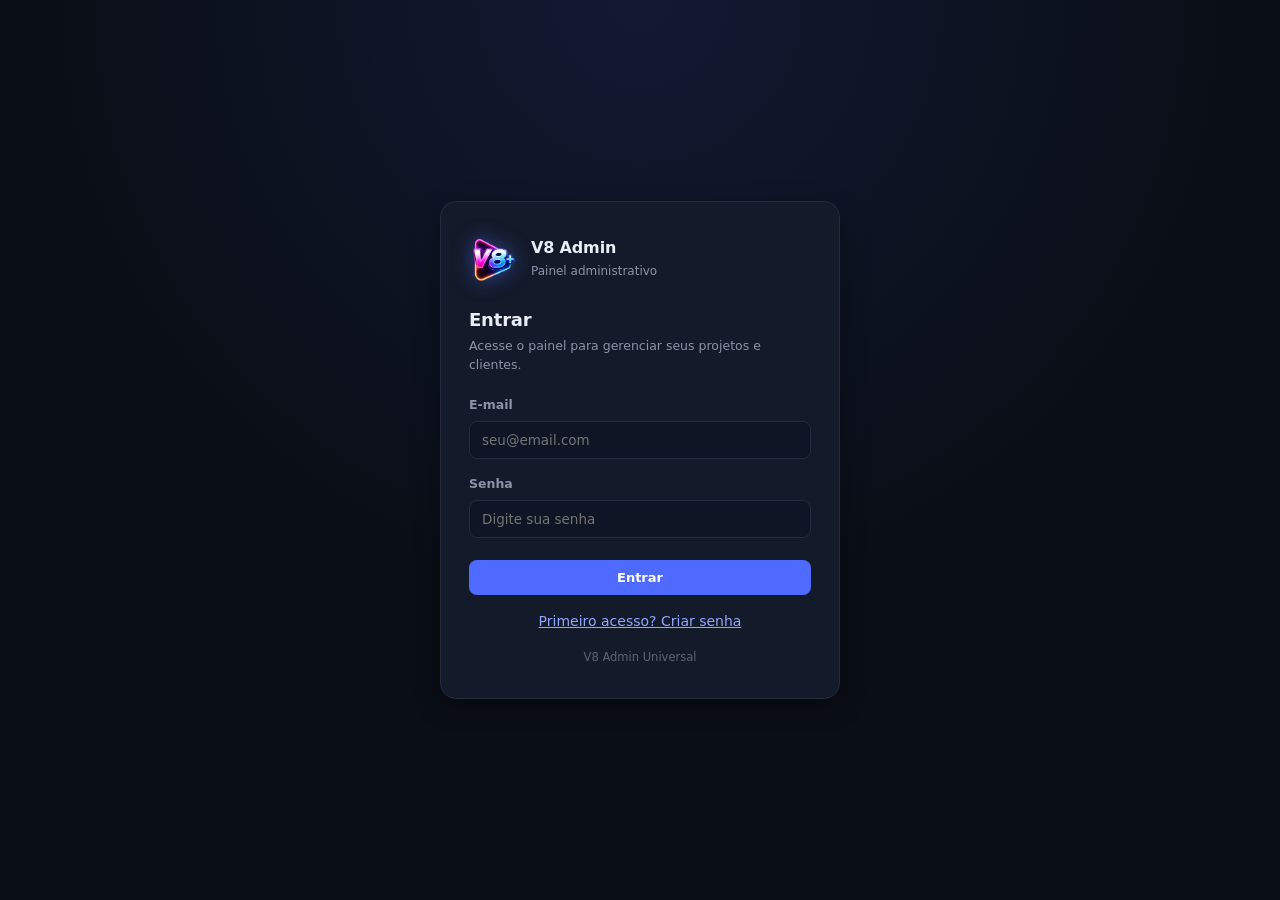
==== cliente.html @ 06f03f0f "Update Leads button to CRM / Leads" ====
<!DOCTYPE html>
<html lang="pt-BR" data-theme="dark">
<head>
  <meta charset="UTF-8">
  <meta name="viewport" content="width=device-width, initial-scale=1.0">
  <meta name="robots" content="noindex,nofollow">
  <meta name="theme-color" content="#09070F">
  <title>V8 — Área do Cliente</title>
  <link rel="icon" type="image/png" href="assets/v8p.png">
  <link rel="stylesheet" href="css/variables.css">
  <link rel="stylesheet" href="css/style.css">
  <link rel="stylesheet" href="css/cliente.css">
</head>
<body class="client-page">
<div class="client-shell">
  <div class="client-mobilebar">
    <div class="client-brand"><img src="assets/v8p.png" alt="V8"><strong>V8</strong><span>Área do Cliente</span></div>
    <button id="client-menu" class="icon-btn" aria-label="Abrir menu">☰</button>
  </div>
  <aside class="client-sidebar" id="client-sidebar">
    <div class="client-brand client-brand-desktop"><img src="assets/v8p.png" alt="V8"><div><strong>V8</strong><span>Área do Cliente</span></div></div>
    <div class="client-userbox"><div class="client-avatar" id="user-avatar">C</div><div><strong id="user-name">Cliente</strong><small id="user-email">—</small></div></div>
    <nav class="client-nav">
      <button class="client-nav-item active" data-section="overview">Visão geral</button>
      <button class="client-nav-item" data-section="projects">Meus projetos</button>
      <button class="client-nav-item" data-section="leads">CRM / Leads</button>
      <button class="client-nav-item" data-section="account">Minha conta</button>
    </nav>
    <div class="client-sidebar-footer"><label class="client-theme-toggle"><input type="checkbox" id="client-theme-toggle"><span>Tema claro</span></label><button class="client-logout" id="logout-btn">Sair</button></div>
  </aside>
  <main class="client-main">
    <header class="client-header"><div><p class="eyebrow">V8 ADMIN UNIVERSAL</p><h1 id="page-title">Visão geral</h1><p id="page-subtitle">Acompanhe seus projetos e informações.</p></div><button class="btn btn-ghost" id="refresh-btn">Atualizar</button></header>

    <section class="client-section active" id="section-overview">
      <div class="client-stats"><article class="client-stat"><span>Projetos</span><strong id="stat-projects">0</strong></article><article class="client-stat"><span>Leads</span><strong id="stat-leads">0</strong></article><article class="client-stat"><span>Status</span><strong id="stat-status">Ativo</strong></article></div>
      <div class="client-panel"><div class="panel-heading"><div><h2>Seus projetos</h2><p>Projetos vinculados à sua conta.</p></div><button class="btn btn-primary btn-sm" data-go="projects">Ver projetos</button></div><div id="overview-projects" class="project-grid"></div></div>
    </section>

    <section class="client-section" id="section-projects">
      <div class="client-panel"><div class="panel-heading"><div><h2>Meus projetos</h2><p>Visualize e edite somente os projetos liberados para sua conta.</p></div></div><div id="projects-list" class="project-grid"></div></div>
      <div class="client-panel hidden" id="project-editor-panel"><div class="panel-heading"><div><h2 id="editor-title">Editar projeto</h2><p>Altere apenas os campos permitidos pela sua conta.</p></div><button class="btn btn-ghost btn-sm" id="close-editor">Fechar</button></div><div id="project-editor"></div></div>
    </section>

    <section class="client-section" id="section-leads">
      <div class="client-panel"><div class="panel-heading"><div><h2>Leads</h2><p>Contatos recebidos pelos seus projetos.</p></div></div><div class="table-wrap client-table-wrap"><table><thead><tr><th>Data</th><th>Nome</th><th>Contato</th><th>Projeto</th><th>Status</th></tr></thead><tbody id="leads-table"><tr><td colspan="5" class="muted-cell">Carregando...</td></tr></tbody></table></div></div>
    </section>

    <section class="client-section" id="section-account">
      <div class="client-panel account-panel"><div class="panel-heading"><div><h2>Minha conta</h2><p>Atualize seus dados pessoais e sua senha.</p></div></div><form id="account-form"><div class="field"><label>Nome</label><input id="account-name" autocomplete="name"></div><div class="field"><label>E-mail de acesso</label><input id="account-email" type="email" readonly></div><div class="field"><label>Telefone</label><input id="account-phone" autocomplete="tel"></div><div class="field"><label>Nova senha</label><input id="account-password" type="password" minlength="8" placeholder="Deixe em branco para manter a atual" autocomplete="new-password"></div><div id="account-message" class="form-message hidden"></div><button class="btn btn-primary" type="submit">Salvar alterações</button></form></div>
    </section>
  </main>
</div>
<script src="js/api.js"></script>
<script src="js/auth.js"></script>
<script src="js/client.js"></script>
</body>
</html>
---- css/variables.css ----
/* V8 ADMIN — Universal | Design tokens
   Paleta escura neutra (grafite/slate) com acento puxado da logo V8+.
   Tema claro continua disponível via [data-theme="light"] no <html>. */

:root {
  /* Acentos (extraídos da logo: azul elétrico + magenta) */
  --accent: #4f6bff;
  --accent-hover: #3854e0;
  --accent-soft: rgba(79, 107, 255, 0.14);
  --accent-magenta: #ff3fb0;
  --accent-magenta-soft: rgba(255, 63, 176, 0.14);

  /* Semânticos */
  --success: #22c55e;
  --success-soft: rgba(34, 197, 94, 0.14);
  --danger: #ef4444;
  --danger-soft: rgba(239, 68, 68, 0.14);
  --warning: #f5a524;
  --warning-soft: rgba(245, 165, 36, 0.14);

  /* Superfícies — escuro é o padrão */
  --bg-page: #0a0e16;
  --bg-sidebar: #0d1220;
  --bg-card: #131a29;
  --bg-elevated: #1a2233;
  --bg-input: #0f1524;
  --border: #232c40;
  --border-soft: #1a2233;

  --text-main: #e9edf5;
  --text-muted: #8b93a8;
  --text-faint: #5c6478;

  --shadow: 0 8px 24px rgba(0, 0, 0, 0.35);
  --radius-sm: 8px;
  --radius-md: 12px;
  --radius-lg: 16px;

  --font-display: "Sora", system-ui, sans-serif;
  --font-body: "Inter", system-ui, sans-serif;
}

[data-theme="light"] {
  --bg-page: #f3f5f9;
  --bg-sidebar: #ffffff;
  --bg-card: #ffffff;
  --bg-elevated: #f7f8fb;
  --bg-input: #ffffff;
  --border: #e3e7ee;
  --border-soft: #edf0f5;

  --text-main: #171b26;
  --text-muted: #626b7e;
  --text-faint: #99a1b3;

  --shadow: 0 8px 24px rgba(20, 24, 40, 0.08);
}

* {
  box-sizing: border-box;
  margin: 0;
  padding: 0;
}

body {
  font-family: var(--font-body);
  background-color: var(--bg-page);
  color: var(--text-main);
  transition: background-color 0.25s ease, color 0.25s ease;
}

.hidden {
  display: none !important;
}

:focus-visible {
  outline: 2px solid var(--accent);
  outline-offset: 2px;
}

@media (prefers-reduced-motion: reduce) {
  * {
    animation-duration: 0.01ms !important;
    transition-duration: 0.01ms !important;
  }
}
---- css/style.css ----
/* V8 ADMIN — Universal | Layout */

body {
  font-size: 14px;
  line-height: 1.5;
}

h1, h2, h3 {
  font-family: var(--font-display);
  font-weight: 600;
  letter-spacing: -0.01em;
}

a { color: inherit; }

button {
  font-family: var(--font-body);
  cursor: pointer;
}

/* ---------------------------------------------------------------- */
/* App shell                                                        */
/* ---------------------------------------------------------------- */

.app {
  display: grid;
  grid-template-columns: 240px 1fr;
  min-height: 100vh;
}

.sidebar {
  background: var(--bg-sidebar);
  border-right: 1px solid var(--border);
  display: flex;
  flex-direction: column;
  padding: 20px 14px;
  position: sticky;
  top: 0;
  height: 100vh;
}

.sidebar-brand {
  display: flex;
  align-items: center;
  gap: 10px;
  padding: 8px 8px 20px;
  margin-bottom: 12px;
  border-bottom: 1px solid var(--border-soft);
}

.sidebar-brand img {
  width: 34px;
  height: 34px;
  object-fit: contain;
  filter: drop-shadow(0 0 10px rgba(79, 107, 255, 0.55));
}

.sidebar-brand span {
  font-family: var(--font-display);
  font-weight: 700;
  font-size: 15px;
  letter-spacing: 0.01em;
}

.nav {
  display: flex;
  flex-direction: column;
  gap: 2px;
  flex: 1;
}

.nav-item {
  display: flex;
  align-items: center;
  gap: 10px;
  padding: 10px 12px;
  border-radius: var(--radius-sm);
  color: var(--text-muted);
  text-decoration: none;
  font-size: 13.5px;
  font-weight: 500;
  background: none;
  border: none;
  width: 100%;
  text-align: left;
}

.nav-item:hover {
  background: var(--bg-elevated);
  color: var(--text-main);
}

.nav-item.active {
  background: var(--accent-soft);
  color: var(--accent);
}

.nav-item .dot {
  width: 6px;
  height: 6px;
  border-radius: 50%;
  background: currentColor;
  opacity: 0.6;
}

.sidebar-footer {
  border-top: 1px solid var(--border-soft);
  padding-top: 12px;
  display: flex;
  flex-direction: column;
  gap: 6px;
}

.main {
  padding: 28px 32px 60px;
  max-width: 1100px;
}

.page-header {
  display: flex;
  align-items: center;
  justify-content: space-between;
  margin-bottom: 22px;
  gap: 16px;
}

.page-header h1 {
  font-size: 21px;
}

.page-header p {
  color: var(--text-muted);
  font-size: 13px;
  margin-top: 4px;
}

/* ---------------------------------------------------------------- */
/* Botões                                                            */
/* ---------------------------------------------------------------- */

.btn {
  display: inline-flex;
  align-items: center;
  gap: 6px;
  padding: 9px 16px;
  border-radius: var(--radius-sm);
  font-size: 13px;
  font-weight: 600;
  border: 1px solid transparent;
  transition: background 0.15s ease, border-color 0.15s ease, opacity 0.15s ease;
}

.btn-primary {
  background: var(--accent);
  color: #fff;
}
.btn-primary:hover { background: var(--accent-hover); }

.btn-ghost {
  background: transparent;
  border-color: var(--border);
  color: var(--text-main);
}
.btn-ghost:hover { background: var(--bg-elevated); }

.btn-danger {
  background: transparent;
  border-color: var(--danger);
  color: var(--danger);
}
.btn-danger:hover { background: var(--danger-soft); }

.btn-sm { padding: 6px 11px; font-size: 12.5px; }

.btn:disabled { opacity: 0.5; cursor: not-allowed; }

.icon-btn {
  background: none;
  border: none;
  color: var(--text-muted);
  padding: 6px;
  border-radius: 6px;
}
.icon-btn:hover { background: var(--bg-elevated); color: var(--text-main); }

/* ---------------------------------------------------------------- */
/* Cards / Stats                                                     */
/* ---------------------------------------------------------------- */

.card {
  background: var(--bg-card);
  border: 1px solid var(--border);
  border-radius: var(--radius-md);
  padding: 20px;
}

.stat-grid {
  display: grid;
  grid-template-columns: repeat(auto-fit, minmax(180px, 1fr));
  gap: 14px;
  margin-bottom: 24px;
}

.stat-card {
  background: var(--bg-card);
  border: 1px solid var(--border);
  border-radius: var(--radius-md);
  padding: 18px 20px;
}

.stat-card .value {
  font-family: var(--font-display);
  font-size: 28px;
  font-weight: 700;
}

.stat-card .label {
  color: var(--text-muted);
  font-size: 12.5px;
  margin-top: 4px;
}

.section-title {
  font-size: 14px;
  font-weight: 600;
  margin: 28px 0 12px;
  color: var(--text-main);
}

/* ---------------------------------------------------------------- */
/* Tabelas                                                           */
/* ---------------------------------------------------------------- */

.table-wrap {
  border: 1px solid var(--border);
  border-radius: var(--radius-md);
  overflow: hidden;
  background: var(--bg-card);
}

table { width: 100%; border-collapse: collapse; }

th {
  text-align: left;
  font-size: 11.5px;
  text-transform: uppercase;
  letter-spacing: 0.04em;
  color: var(--text-faint);
  padding: 12px 16px;
  background: var(--bg-elevated);
  border-bottom: 1px solid var(--border);
}

td {
  padding: 13px 16px;
  border-bottom: 1px solid var(--border-soft);
  font-size: 13.5px;
}

tr:last-child td { border-bottom: none; }

.row-actions {
  display: flex;
  gap: 6px;
  justify-content: flex-end;
}

.empty-state {
  padding: 40px 20px;
  text-align: center;
  color: var(--text-muted);
}
.empty-state strong { display: block; color: var(--text-main); margin-bottom: 4px; }

/* ---------------------------------------------------------------- */
/* Badges                                                            */
/* ---------------------------------------------------------------- */

.badge {
  display: inline-flex;
  align-items: center;
  gap: 5px;
  padding: 3px 9px;
  border-radius: 999px;
  font-size: 11.5px;
  font-weight: 600;
}

.badge-success { background: var(--success-soft); color: var(--success); }
.badge-warning { background: var(--warning-soft); color: var(--warning); }
.badge-muted { background: var(--bg-elevated); color: var(--text-muted); }

/* ---------------------------------------------------------------- */
/* Formulários                                                       */
/* ---------------------------------------------------------------- */

label {
  display: block;
  font-size: 12.5px;
  font-weight: 600;
  color: var(--text-muted);
  margin-bottom: 6px;
}

input, select, textarea {
  width: 100%;
  background: var(--bg-input);
  border: 1px solid var(--border);
  border-radius: var(--radius-sm);
  padding: 10px 12px;
  color: var(--text-main);
  font-size: 13.5px;
  font-family: var(--font-body);
}

input:focus, select:focus, textarea:focus {
  border-color: var(--accent);
}

.field {
  margin-bottom: 16px;
}

.field-row {
  display: grid;
  grid-template-columns: 1fr 1fr;
  gap: 14px;
}

.form-section {
  margin-bottom: 26px;
}

.form-section h3 {
  font-size: 13px;
  margin-bottom: 12px;
  color: var(--text-main);
}

.checkbox-row {
  display: flex;
  align-items: center;
  gap: 8px;
  padding: 8px 0;
}

.checkbox-row input { width: auto; }

.checkbox-grid {
  display: grid;
  grid-template-columns: repeat(auto-fill, minmax(160px, 1fr));
  gap: 4px 12px;
}

/* ---------------------------------------------------------------- */
/* Tabs (dentro da tela de Projetos)                                 */
/* ---------------------------------------------------------------- */

.tabs {
  display: flex;
  gap: 4px;
  border-bottom: 1px solid var(--border);
  margin-bottom: 20px;
}

.tab {
  padding: 9px 14px;
  font-size: 13px;
  font-weight: 600;
  color: var(--text-muted);
  background: none;
  border: none;
  border-bottom: 2px solid transparent;
  margin-bottom: -1px;
}

.tab.active {
  color: var(--accent);
  border-bottom-color: var(--accent);
}

/* ---------------------------------------------------------------- */
/* Modal                                                             */
/* ---------------------------------------------------------------- */

.modal-overlay {
  position: fixed;
  inset: 0;
  background: rgba(4, 6, 12, 0.6);
  display: flex;
  align-items: center;
  justify-content: center;
  z-index: 50;
  padding: 20px;
}

.modal {
  background: var(--bg-card);
  border: 1px solid var(--border);
  border-radius: var(--radius-lg);
  width: 100%;
  max-width: 520px;
  max-height: 88vh;
  overflow-y: auto;
  padding: 24px;
  box-shadow: var(--shadow);
}

.modal-header {
  display: flex;
  justify-content: space-between;
  align-items: center;
  margin-bottom: 18px;
}

.modal-header h2 { font-size: 17px; }

/* ---------------------------------------------------------------- */
/* Toast                                                             */
/* ---------------------------------------------------------------- */

.toast {
  position: fixed;
  bottom: 22px;
  right: 22px;
  background: var(--bg-elevated);
  border: 1px solid var(--border);
  color: var(--text-main);
  padding: 12px 18px;
  border-radius: var(--radius-sm);
  box-shadow: var(--shadow);
  font-size: 13px;
  font-weight: 500;
  z-index: 100;
  display: flex;
  align-items: center;
  gap: 8px;
  animation: toast-in 0.2s ease;
}

.toast.error { border-color: var(--danger); color: var(--danger); }
.toast.success { border-color: var(--success); color: var(--success); }

@keyframes toast-in {
  from { opacity: 0; transform: translateY(6px); }
  to { opacity: 1; transform: translateY(0); }
}

/* ---------------------------------------------------------------- */
/* Client link / snippet box                                         */
/* ---------------------------------------------------------------- */

.snippet-box {
  background: var(--bg-input);
  border: 1px solid var(--border);
  border-radius: var(--radius-sm);
  padding: 10px 12px;
  font-family: monospace;
  font-size: 12px;
  color: var(--text-muted);
  word-break: break-all;
  display: flex;
  align-items: center;
  gap: 10px;
  justify-content: space-between;
}

.link-row {
  display: flex;
  align-items: center;
  justify-content: space-between;
  padding: 10px 0;
  border-bottom: 1px solid var(--border-soft);
  gap: 10px;
}
.link-row:last-child { border-bottom: none; }
.link-row .meta { font-size: 12px; color: var(--text-muted); }

/* ---------------------------------------------------------------- */
/* Auth pages (login.html / editar.html)                             */
/* ---------------------------------------------------------------- */

.auth-page {
  min-height: 100vh;
  display: flex;
  align-items: center;
  justify-content: center;
  background: radial-gradient(circle at 50% 0%, rgba(79, 107, 255, 0.12), transparent 55%), var(--bg-page);
  padding: 20px;
}

.auth-card {
  width: 100%;
  max-width: 380px;
  background: var(--bg-card);
  border: 1px solid var(--border);
  border-radius: var(--radius-lg);
  padding: 32px 28px;
  box-shadow: var(--shadow);
}

.auth-logo {
  display: flex;
  justify-content: center;
  margin-bottom: 18px;
}

.auth-logo img {
  width: 64px;
  height: 64px;
  object-fit: contain;
  filter: drop-shadow(0 0 18px rgba(79, 107, 255, 0.5));
}

.auth-card h1 {
  text-align: center;
  font-size: 18px;
  margin-bottom: 4px;
}

.auth-card p.sub {
  text-align: center;
  color: var(--text-muted);
  font-size: 12.5px;
  margin-bottom: 22px;
}

.auth-error {
  background: var(--danger-soft);
  color: var(--danger);
  padding: 10px 12px;
  border-radius: var(--radius-sm);
  font-size: 12.5px;
  margin-bottom: 16px;
}

.client-edit-page {
  max-width: 560px;
  margin: 0 auto;
  padding: 40px 20px 80px;
}

.client-edit-page .brand-row {
  display: flex;
  align-items: center;
  gap: 10px;
  margin-bottom: 26px;
}

.client-edit-page .brand-row img {
  width: 32px; height: 32px; object-fit: contain;
}

/* ---------------------------------------------------------------- */
/* Preview ao vivo (contato/redes no rodapé simulado)                 */
/* ---------------------------------------------------------------- */

.live-preview {
  background: #05070c;
  border: 1px solid var(--border);
  border-radius: var(--radius-md);
  padding: 18px 20px;
  margin-top: 8px;
}

.live-preview .preview-label {
  font-size: 11px;
  text-transform: uppercase;
  letter-spacing: 0.05em;
  color: var(--text-faint);
  margin-bottom: 10px;
}

.preview-social {
  display: flex;
  gap: 10px;
  flex-wrap: wrap;
}

.preview-chip {
  display: inline-flex;
  align-items: center;
  gap: 6px;
  padding: 6px 12px;
  border-radius: 999px;
  background: var(--bg-elevated);
  color: var(--text-main);
  font-size: 12px;
  border: 1px solid var(--border);
}

/* ---------------------------------------------------------------- */
/* Menu hamburger (mobile)                                           */
/* ---------------------------------------------------------------- */

.hamburger-btn {
  display: none;
  background: none;
  border: 1px solid var(--border);
  border-radius: var(--radius-sm);
  width: 38px;
  height: 38px;
  align-items: center;
  justify-content: center;
  color: var(--text-main);
  flex-shrink: 0;
}

.hamburger-btn svg { width: 20px; height: 20px; }

.sidebar-overlay {
  display: none;
}

.sidebar-topbar {
  display: none;
  align-items: center;
  justify-content: space-between;
  padding: 4px 4px 14px;
}

/* ---------------------------------------------------------------- */
/* Ações de linha (view/edit/delete) e menu de ações                 */
/* ---------------------------------------------------------------- */

.actions-menu-wrap { position: relative; display: inline-block; }

.actions-menu {
  position: absolute;
  right: 0;
  top: calc(100% + 4px);
  background: var(--bg-elevated);
  border: 1px solid var(--border);
  border-radius: var(--radius-sm);
  box-shadow: var(--shadow);
  min-width: 150px;
  z-index: 40;
  overflow: hidden;
}

.actions-menu button {
  display: flex;
  align-items: center;
  gap: 8px;
  width: 100%;
  padding: 9px 12px;
  background: none;
  border: none;
  color: var(--text-main);
  font-size: 13px;
  text-align: left;
}

.actions-menu button:hover { background: var(--bg-card); }
.actions-menu button.danger { color: var(--danger); }

.row-name-btn {
  background: none;
  border: none;
  color: var(--text-main);
  font-size: 13.5px;
  font-weight: 500;
  text-align: left;
  padding: 0;
}

.row-name-btn:hover { color: var(--accent); text-decoration: underline; }

/* ---------------------------------------------------------------- */
/* Busca                                                             */
/* ---------------------------------------------------------------- */

.search-bar { margin-bottom: 14px; max-width: 320px; }

/* ---------------------------------------------------------------- */
/* Reordenar (setas)                                                 */
/* ---------------------------------------------------------------- */

.reorder-btns { display: flex; flex-direction: column; gap: 2px; }
.reorder-btns button {
  background: none; border: none; color: var(--text-muted);
  padding: 0 4px; line-height: 1; font-size: 11px;
}
.reorder-btns button:hover { color: var(--accent); }
.reorder-btns button:disabled { opacity: 0.25; cursor: not-allowed; }

/* ---------------------------------------------------------------- */
/* Badge de leads não vistos                                         */
/* ---------------------------------------------------------------- */

.leads-badge {
  display: inline-flex;
  align-items: center;
  justify-content: center;
  min-width: 18px;
  height: 18px;
  padding: 0 5px;
  border-radius: 999px;
  background: var(--accent);
  color: #fff;
  font-size: 10.5px;
  font-weight: 700;
  margin-left: 6px;
}

/* ---------------------------------------------------------------- */
/* Link "ver site"                                                   */
/* ---------------------------------------------------------------- */

.site-link {
  font-size: 12px;
  color: var(--accent);
  display: inline-flex;
  align-items: center;
  gap: 4px;
}

/* ---------------------------------------------------------------- */
/* Modal de confirmação                                              */
/* ---------------------------------------------------------------- */

.confirm-modal p { color: var(--text-muted); font-size: 13.5px; margin-bottom: 20px; white-space: pre-line; }
.confirm-modal .confirm-actions { display: flex; gap: 10px; justify-content: flex-end; }

/* ---------------------------------------------------------------- */
/* Popup de visualização (cliente/projeto)                           */
/* ---------------------------------------------------------------- */

.view-row {
  display: flex;
  justify-content: space-between;
  gap: 12px;
  padding: 10px 0;
  border-bottom: 1px solid var(--border-soft);
  font-size: 13.5px;
}
.view-row:last-child { border-bottom: none; }
.view-row .k { color: var(--text-muted); }
.view-row .v { color: var(--text-main); text-align: right; }

/* ---------------------------------------------------------------- */
/* Avaliações do Google                                              */
/* ---------------------------------------------------------------- */

.reviews-summary { display: flex; align-items: center; gap: 8px; margin-bottom: 10px; }
.reviews-summary .stars { color: #f5a524; font-size: 14px; }
.review-item { padding: 10px 0; border-bottom: 1px solid var(--border-soft); font-size: 12.5px; }
.review-item:last-child { border-bottom: none; }
.review-item .review-author { font-weight: 600; margin-bottom: 2px; }

/* ---------------------------------------------------------------- */
/* Responsivo                                                        */
/* ---------------------------------------------------------------- */

@media (max-width: 860px) {

  .app { grid-template-columns: 1fr; }

  .sidebar-topbar { display: flex; }

  .hamburger-btn { display: inline-flex; }

  .sidebar {
    position: fixed;
    inset: 0 25% 0 0;
    z-index: 60;
    height: 100vh;
    flex-direction: column;
    align-items: stretch;
    overflow-x: visible;
    transform: translateX(-100%);
    transition: transform 0.22s ease;
    box-shadow: var(--shadow);
  }

  .sidebar.open { transform: translateX(0); }

  .sidebar-overlay {
    position: fixed;
    inset: 0;
    background: rgba(0,0,0,0.5);
    z-index: 55;
  }

  .sidebar-overlay.open { display: block; }

  .sidebar-brand { border-bottom: 1px solid var(--border-soft); padding-bottom: 16px; margin-bottom: 8px; }

  .nav { flex-direction: column; }

  .sidebar-footer { display: flex; }

  .main { padding: 16px; }

  .field-row { grid-template-columns: 1fr; }

  .page-header { flex-wrap: wrap; }

  table, thead, tbody, tr { display: block; width: 100%; }
  thead { display: none; }
  tr { margin-bottom: 10px; border-bottom: 1px solid var(--border); }
  td { display: flex; justify-content: space-between; align-items: center; border-bottom: none; padding: 8px 16px; }
  td::before { content: attr(data-label); color: var(--text-faint); font-size: 11px; text-transform: uppercase; }

  .modal { max-width: 100%; max-height: 92vh; }
}
/* ---------------------------------------------------------------- */
/* Login (variante com classes .login-*)                             */
/* Cole isto no final do css/style.css                               */
/* ---------------------------------------------------------------- */

.login-page {
  min-height: 100vh;
  display: flex;
  align-items: center;
  justify-content: center;
  background: radial-gradient(circle at 50% 0%, rgba(79, 107, 255, 0.12), transparent 55%), var(--bg-page);
  padding: 20px;
}

.login-container {
  width: 100%;
  display: flex;
  align-items: center;
  justify-content: center;
}

.login-card {
  width: 100%;
  max-width: 400px;
  background: var(--bg-card);
  border: 1px solid var(--border);
  border-radius: var(--radius-lg);
  padding: 32px 28px;
  box-shadow: var(--shadow);
}

.login-brand {
  display: flex;
  align-items: center;
  gap: 14px;
  margin-bottom: 24px;
}

.login-logo {
  width: 48px;
  height: 48px;
  border-radius: var(--radius-md);
  display: flex;
  align-items: center;
  justify-content: center;
  flex-shrink: 0;
}

.login-logo img {
  width: 100%;
  height: 100%;
  object-fit: contain;
  filter: drop-shadow(0 0 10px rgba(79, 107, 255, 0.5));
}

.login-brand h1 {
  font-size: 16px;
  margin: 0 0 2px;
}

.login-brand p {
  font-size: 12px;
  color: var(--text-muted);
  margin: 0;
}

.login-header {
  margin-bottom: 22px;
}

.login-header h2 {
  font-size: 18px;
  margin-bottom: 4px;
}

.login-header p {
  color: var(--text-muted);
  font-size: 12.5px;
}

.login-submit {
  width: 100%;
  justify-content: center;
  margin-top: 6px;
}

.login-footer {
  text-align: center;
  margin-top: 20px;
  font-size: 11.5px;
  color: var(--text-faint);
}


/* ---------------------------------------------------------------- */
/* Painel: modais, abas de projeto, menus e detalhes                 */
/* ---------------------------------------------------------------- */

.modal { position: relative; }

.modal h2 { font-size: 17px; margin-bottom: 16px; padding-right: 32px; }

.modal-close {
  position: absolute;
  top: 12px;
  right: 14px;
  width: 30px;
  height: 30px;
  border-radius: var(--radius-sm);
  background: transparent;
  border: 1px solid var(--border);
  color: var(--text-muted);
  font-size: 18px;
  line-height: 1;
  cursor: pointer;
}
.modal-close:hover { background: var(--bg-elevated); color: var(--text-main); }

.modal-actions {
  display: flex;
  gap: 10px;
  justify-content: flex-end;
  flex-wrap: wrap;
  margin-top: 20px;
}

.modal label {
  display: block;
  font-size: 12.5px;
  font-weight: 600;
  color: var(--text-muted);
  margin: 14px 0 6px;
}

.form-help {
  display: block;
  margin-top: 6px;
  font-size: 12px;
  color: var(--text-faint);
}

.detail-list { display: flex; flex-direction: column; gap: 10px; }
.detail-list > div {
  display: flex;
  justify-content: space-between;
  gap: 16px;
  padding: 10px 0;
  border-bottom: 1px solid var(--border-soft);
  font-size: 13.5px;
}
.detail-list strong { color: var(--text-muted); font-weight: 600; }
.detail-list span { text-align: right; word-break: break-word; }

.project-tabs {
  display: flex;
  gap: 4px;
  flex-wrap: wrap;
  border-bottom: 1px solid var(--border);
  margin: 0 0 18px;
  padding-right: 36px;
}

.project-tab {
  padding: 9px 12px;
  font-size: 13px;
  font-weight: 600;
  color: var(--text-muted);
  background: none;
  border: none;
  border-bottom: 2px solid transparent;
  margin-bottom: -1px;
  cursor: pointer;
}
.project-tab:hover { color: var(--text-main); }
.project-tab.active { color: var(--accent); border-bottom-color: var(--accent); }

.project-actions-menu {
  z-index: 60;
  min-width: 150px;
  background: var(--bg-card);
  border: 1px solid var(--border);
  border-radius: var(--radius-sm);
  box-shadow: var(--shadow);
  padding: 6px;
  display: flex;
  flex-direction: column;
}
.project-actions-menu button {
  text-align: left;
  padding: 9px 12px;
  font-size: 13px;
  background: none;
  border: none;
  border-radius: 6px;
  color: var(--text-main);
  cursor: pointer;
}
.project-actions-menu button:hover { background: var(--bg-elevated); }
.project-actions-menu button.danger { color: var(--danger); }

.badge-danger { background: var(--danger-soft); color: var(--danger); }

.row-clickable { cursor: pointer; }
.row-clickable:hover { background: var(--bg-elevated); }

/* =========================================================
   ACESSO DO CLIENTE — PADRÃO V8
========================================================= */
.access-heading{display:flex;justify-content:space-between;align-items:flex-start;gap:16px;margin-bottom:14px}.access-heading h3{margin:0 0 4px}.access-default-badge{font-size:10px;font-weight:800;letter-spacing:.08em;padding:6px 9px;border-radius:999px;background:var(--accent-soft);color:var(--accent);border:1px solid var(--border)}
.client-access-grid{display:grid;grid-template-columns:repeat(3,minmax(0,1fr));gap:12px;margin:14px 0}.client-access-card{position:relative;display:grid;grid-template-columns:auto 38px 1fr;grid-template-rows:auto auto;gap:8px 10px;padding:15px;border:1px solid var(--border);border-radius:12px;background:var(--bg-elevated);cursor:pointer;transition:border-color .16s ease,background .16s ease,transform .16s ease}.client-access-card:hover{border-color:var(--accent);transform:translateY(-1px)}.client-access-card.is-on{border-color:var(--accent);background:var(--accent-soft)}.client-access-check{grid-column:1;grid-row:1}.client-access-check input{width:16px;height:16px;accent-color:var(--accent);margin:2px 0 0}.client-access-icon{grid-column:2;grid-row:1;width:38px;height:38px;border-radius:10px;display:grid;place-items:center;background:var(--bg-card);border:1px solid var(--border);font-size:18px;color:var(--accent)}.client-access-copy{grid-column:3;grid-row:1}.client-access-copy strong{display:block;font-size:13px;color:var(--text-main)}.client-access-copy small{display:block;margin-top:4px;color:var(--text-muted);font-size:11px;line-height:1.45}.client-access-status{grid-column:2/4;grid-row:2;font-size:10px;color:var(--text-faint);font-weight:700}.client-access-card.is-on .client-access-status{color:var(--accent)}.access-note{display:flex;flex-direction:column;gap:4px;margin-top:12px;padding:12px 14px;border:1px dashed var(--border);border-radius:10px;color:var(--text-muted);font-size:11px;line-height:1.45}.access-note strong{color:var(--text-main);font-size:12px}.ecommerce-access-note{display:flex;gap:10px;align-items:flex-start;margin-top:16px;padding:12px 14px;border:1px solid var(--border);border-radius:10px;background:var(--accent-soft);font-size:11px;color:var(--text-muted)}.ecommerce-access-note strong{color:var(--accent);white-space:nowrap}
.project-leads-group{margin-bottom:18px;border:1px solid var(--border);border-radius:12px;overflow:hidden;background:var(--bg-card)}.project-leads-header{padding:13px 15px;border-bottom:1px solid var(--border);background:var(--bg-elevated)}.project-leads-header>div{display:flex;align-items:center;justify-content:space-between;gap:12px}.project-leads-header strong{font-size:13px}.project-leads-header span{font-size:10px;color:var(--text-muted);border:1px solid var(--border);border-radius:999px;padding:4px 8px}.project-leads-group .table-wrap{border:0;border-radius:0}.project-leads-group table{min-width:700px}
@media(max-width:900px){.client-access-grid{grid-template-columns:1fr}.access-heading{flex-direction:column}}
---- css/cliente.css ----
.client-page{background:var(--bg-main);color:var(--text-main)}
.client-shell{min-height:100vh;display:grid;grid-template-columns:250px 1fr}
.client-sidebar{background:var(--bg-sidebar);border-right:1px solid var(--border);padding:22px 14px;display:flex;flex-direction:column;min-height:100vh;position:sticky;top:0;height:100vh}
.client-brand{display:flex;align-items:center;gap:10px}.client-brand img{width:34px;height:34px;object-fit:contain}.client-brand strong{font-family:var(--font-display);font-size:17px}.client-brand span{display:block;color:var(--text-muted);font-size:11px}.client-brand-desktop{padding:4px 8px 22px;border-bottom:1px solid var(--border-soft)}
.client-userbox{display:flex;align-items:center;gap:10px;padding:18px 8px}.client-userbox strong{display:block;font-size:13px}.client-userbox small{display:block;color:var(--text-muted);font-size:11px;max-width:150px;overflow:hidden;text-overflow:ellipsis}.client-avatar{width:36px;height:36px;border-radius:50%;background:var(--accent-soft);color:var(--accent);display:grid;place-items:center;font-weight:700}
.client-nav{display:flex;flex-direction:column;gap:4px}.client-nav-item{border:0;background:transparent;color:var(--text-muted);padding:11px 12px;text-align:left;border-radius:8px;font-size:13px}.client-nav-item:hover,.client-nav-item.active{background:var(--accent-soft);color:var(--text-main)}.client-nav-item.active{color:var(--accent)}.client-logout{margin-top:auto;border:1px solid var(--border);background:transparent;color:var(--text-muted);padding:10px;border-radius:8px}.client-logout:hover{color:var(--danger);border-color:var(--danger)}
.client-main{padding:32px 38px 70px;max-width:1250px;width:100%}.client-header{display:flex;justify-content:space-between;align-items:flex-start;gap:20px;margin-bottom:25px}.client-header h1{font-size:26px;margin:2px 0 5px}.client-header p:not(.eyebrow){color:var(--text-muted);margin:0}.eyebrow{font-size:10px;letter-spacing:.12em;color:var(--accent);font-weight:700;margin:0 0 5px}.client-section{display:none}.client-section.active{display:block}.client-stats{display:grid;grid-template-columns:repeat(3,1fr);gap:14px;margin-bottom:20px}.client-stat{background:var(--bg-card);border:1px solid var(--border);border-radius:var(--radius-md);padding:20px}.client-stat span{display:block;color:var(--text-muted);font-size:12px;margin-bottom:8px}.client-stat strong{font-family:var(--font-display);font-size:28px}
.client-panel{background:var(--bg-card);border:1px solid var(--border);border-radius:var(--radius-md);padding:22px;margin-bottom:18px}.panel-heading{display:flex;justify-content:space-between;gap:15px;align-items:center;margin-bottom:18px}.panel-heading h2{font-size:16px;margin:0 0 4px}.panel-heading p{margin:0;color:var(--text-muted);font-size:12.5px}.project-grid{display:grid;grid-template-columns:repeat(auto-fit,minmax(260px,1fr));gap:14px}.project-card{border:1px solid var(--border);background:var(--bg-elevated);border-radius:12px;padding:17px}.project-card-top{display:flex;justify-content:space-between;gap:12px}.project-card h3{font-size:15px;margin:0 0 4px}.project-card p{font-size:12px;color:var(--text-muted);margin:0}.project-meta{display:flex;flex-wrap:wrap;gap:6px;margin:15px 0}.project-badge{font-size:10px;border:1px solid var(--border);border-radius:99px;padding:4px 8px;color:var(--text-muted)}.project-actions{display:flex;gap:8px;margin-top:14px}.project-actions .btn{flex:1;justify-content:center}
.client-table-wrap{overflow:auto}.client-table-wrap table{min-width:700px}.muted-cell{color:var(--text-muted);text-align:center;padding:30px}.form-message{padding:10px 12px;border-radius:8px;background:var(--accent-soft);margin-bottom:12px;font-size:12px}.form-message.error{background:var(--danger-soft);color:var(--danger)}
.editor-grid{display:grid;grid-template-columns:1fr 1fr;gap:16px}.editor-group{border-top:1px solid var(--border-soft);padding-top:15px}.editor-group:first-child{border-top:0;padding-top:0}.editor-group h3{font-size:13px;margin:0 0 12px}.editor-fields{display:grid;gap:11px}.editor-fields label{font-size:11px;color:var(--text-muted)}.editor-fields input,.editor-fields textarea{width:100%;box-sizing:border-box;margin-top:5px;background:var(--bg-main);color:var(--text-main);border:1px solid var(--border);border-radius:8px;padding:9px;font:inherit}.editor-fields textarea{min-height:85px;resize:vertical}.editor-footer{margin-top:18px;display:flex;justify-content:flex-end;gap:8px}
.client-mobilebar{display:none}
@media(max-width:800px){.client-shell{display:block}.client-sidebar{position:fixed;z-index:30;left:-270px;width:250px;transition:left .2s ease}.client-sidebar.open{left:0}.client-mobilebar{display:flex;position:sticky;top:0;z-index:20;background:var(--bg-sidebar);border-bottom:1px solid var(--border);padding:12px 16px;justify-content:space-between;align-items:center}.client-brand-desktop{display:none}.client-main{padding:24px 16px 50px}.client-header{align-items:center}.client-header h1{font-size:22px}.client-stats{grid-template-columns:1fr}.editor-grid{grid-template-columns:1fr}}
.permission-grid{display:grid;grid-template-columns:repeat(2,minmax(0,1fr));gap:9px;margin-top:8px}.permission-grid label{display:flex;align-items:center;gap:7px;font-size:12px;color:var(--text-muted)}.permission-grid input{accent-color:var(--accent)}.field-help{display:block;color:var(--text-faint);font-size:11px;margin-top:5px}
.ecommerce-access-note{display:flex;gap:10px;align-items:flex-start;margin-top:16px;padding:12px 14px;border:1px solid var(--border);border-radius:10px;background:var(--accent-soft);font-size:11px;color:var(--text-muted)}.ecommerce-access-note strong{color:var(--accent);white-space:nowrap}

.client-lead-project td{background:var(--bg-elevated);border-top:1px solid var(--border);padding:11px 10px}.client-lead-project strong{font-size:12px}.client-lead-project span{float:right;font-size:10px;color:var(--text-muted);border:1px solid var(--border);border-radius:999px;padding:3px 7px}
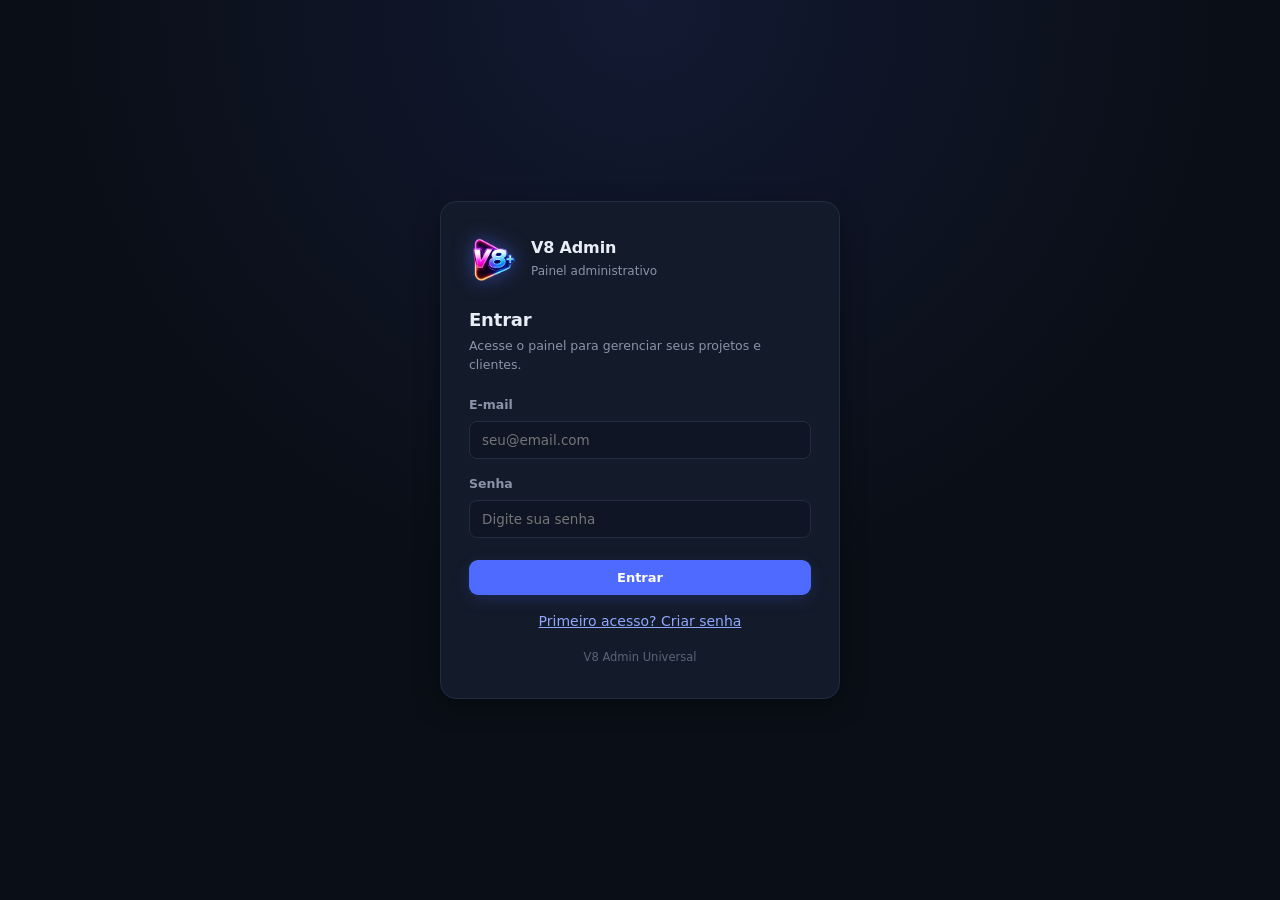
==== commit b4f695d0: "Remove theme toggle from client sidebar footer" ====
--- a/cliente.html
+++ b/cliente.html
@@ -26,7 +26,7 @@
       <button class="client-nav-item" data-section="leads">CRM / Leads</button>
       <button class="client-nav-item" data-section="account">Minha conta</button>
     </nav>
-    <div class="client-sidebar-footer"><label class="client-theme-toggle"><input type="checkbox" id="client-theme-toggle"><span>Tema claro</span></label><button class="client-logout" id="logout-btn">Sair</button></div>
+    <div class="client-sidebar-footer"><button class="client-logout" id="logout-btn">Sair</button></div>
   </aside>
   <main class="client-main">
     <header class="client-header"><div><p class="eyebrow">V8 ADMIN UNIVERSAL</p><h1 id="page-title">Visão geral</h1><p id="page-subtitle">Acompanhe seus projetos e informações.</p></div><button class="btn btn-ghost" id="refresh-btn">Atualizar</button></header>
@@ -42,7 +42,7 @@
     </section>
 
     <section class="client-section" id="section-leads">
-      <div class="client-panel"><div class="panel-heading"><div><h2>Leads</h2><p>Contatos recebidos pelos seus projetos.</p></div></div><div class="table-wrap client-table-wrap"><table><thead><tr><th>Data</th><th>Nome</th><th>Contato</th><th>Projeto</th><th>Status</th></tr></thead><tbody id="leads-table"><tr><td colspan="5" class="muted-cell">Carregando...</td></tr></tbody></table></div></div>
+      <div class="client-panel"><div class="panel-heading"><div><h2>Leads</h2><p>Gerencie os contatos dos seus projetos.</p></div><button class="btn btn-primary btn-sm hidden" id="client-add-lead">+ Adicionar lead</button></div><div id="leads-list" class="client-leads-list"><div class="muted-cell">Carregando...</div></div></div>
     </section>
 
     <section class="client-section" id="section-account">
--- a/css/style.css
+++ b/css/style.css
@@ -1016,3 +1016,29 @@
 .client-access-grid{display:grid;grid-template-columns:repeat(3,minmax(0,1fr));gap:12px;margin:14px 0}.client-access-card{position:relative;display:grid;grid-template-columns:auto 38px 1fr;grid-template-rows:auto auto;gap:8px 10px;padding:15px;border:1px solid var(--border);border-radius:12px;background:var(--bg-elevated);cursor:pointer;transition:border-color .16s ease,background .16s ease,transform .16s ease}.client-access-card:hover{border-color:var(--accent);transform:translateY(-1px)}.client-access-card.is-on{border-color:var(--accent);background:var(--accent-soft)}.client-access-check{grid-column:1;grid-row:1}.client-access-check input{width:16px;height:16px;accent-color:var(--accent);margin:2px 0 0}.client-access-icon{grid-column:2;grid-row:1;width:38px;height:38px;border-radius:10px;display:grid;place-items:center;background:var(--bg-card);border:1px solid var(--border);font-size:18px;color:var(--accent)}.client-access-copy{grid-column:3;grid-row:1}.client-access-copy strong{display:block;font-size:13px;color:var(--text-main)}.client-access-copy small{display:block;margin-top:4px;color:var(--text-muted);font-size:11px;line-height:1.45}.client-access-status{grid-column:2/4;grid-row:2;font-size:10px;color:var(--text-faint);font-weight:700}.client-access-card.is-on .client-access-status{color:var(--accent)}.access-note{display:flex;flex-direction:column;gap:4px;margin-top:12px;padding:12px 14px;border:1px dashed var(--border);border-radius:10px;color:var(--text-muted);font-size:11px;line-height:1.45}.access-note strong{color:var(--text-main);font-size:12px}.ecommerce-access-note{display:flex;gap:10px;align-items:flex-start;margin-top:16px;padding:12px 14px;border:1px solid var(--border);border-radius:10px;background:var(--accent-soft);font-size:11px;color:var(--text-muted)}.ecommerce-access-note strong{color:var(--accent);white-space:nowrap}
 .project-leads-group{margin-bottom:18px;border:1px solid var(--border);border-radius:12px;overflow:hidden;background:var(--bg-card)}.project-leads-header{padding:13px 15px;border-bottom:1px solid var(--border);background:var(--bg-elevated)}.project-leads-header>div{display:flex;align-items:center;justify-content:space-between;gap:12px}.project-leads-header strong{font-size:13px}.project-leads-header span{font-size:10px;color:var(--text-muted);border:1px solid var(--border);border-radius:999px;padding:4px 8px}.project-leads-group .table-wrap{border:0;border-radius:0}.project-leads-group table{min-width:700px}
 @media(max-width:900px){.client-access-grid{grid-template-columns:1fr}.access-heading{flex-direction:column}}
+
+/* V8 MODERN UI — acesso modular + CRM */
+.client-access-modules{grid-template-columns:repeat(2,minmax(0,1fr));gap:12px}
+.client-access-modules .client-access-card{min-height:112px;grid-template-columns:auto 42px 1fr;align-items:start}
+.client-access-modules .client-access-icon{width:42px;height:42px;font-size:16px;font-weight:700}
+.client-access-modules .client-access-status{grid-column:3;grid-row:2;align-self:end}
+.client-access-modules .client-access-card.is-on .client-access-status::before{content:"● ";font-size:8px}
+.crm-shell{display:flex;flex-direction:column;gap:14px}
+.crm-toolbar{display:flex;justify-content:space-between;gap:12px;align-items:center;background:var(--bg-card);border:1px solid var(--border);border-radius:var(--radius-md);padding:12px}
+.crm-filters{display:flex;gap:10px;align-items:center}
+.crm-toolbar select{min-width:220px}
+.crm-summary{font-size:12px;color:var(--text-muted)}
+.crm-summary-value{font-size:12px;color:var(--text-muted)}
+.crm-summary-value strong{color:var(--text-main)}
+.crm-board{display:grid;grid-template-columns:repeat(6,minmax(190px,1fr));gap:10px;overflow-x:auto;padding-bottom:4px}
+.crm-column{background:var(--bg-elevated);border:1px solid var(--border);border-radius:12px;min-height:420px;overflow:hidden}
+.crm-column>header{padding:11px 12px;border-bottom:1px solid var(--border);background:var(--bg-card);position:sticky;top:0;z-index:1}
+.crm-column>header>div{display:flex;justify-content:space-between;align-items:center}.crm-column>header span{font-size:10px;border:1px solid var(--border);border-radius:99px;padding:3px 7px;color:var(--text-muted)}
+.crm-dropzone{padding:9px;display:grid;gap:8px}.crm-lead-card{background:var(--bg-card);border:1px solid var(--border);border-radius:10px;padding:12px;cursor:pointer;transition:transform .16s,border-color .16s,box-shadow .16s}.crm-lead-card:hover{transform:translateY(-1px);border-color:var(--accent);box-shadow:var(--shadow)}
+.crm-lead-top{display:flex;justify-content:space-between;gap:8px;align-items:start}.crm-lead-top strong{font-size:13px}.crm-card-action{width:28px;height:28px;padding:0}.crm-lead-card p{margin:5px 0 9px;font-size:11px;color:var(--text-muted);overflow:hidden;text-overflow:ellipsis;white-space:nowrap}.crm-lead-meta{display:flex;justify-content:space-between;gap:6px;color:var(--text-faint);font-size:10px;margin-bottom:7px}.crm-tag{display:inline-flex;margin:2px 3px 2px 0;padding:3px 6px;border-radius:99px;background:var(--accent-soft);color:var(--accent);font-size:9px}.crm-next{display:block;margin-top:8px;color:var(--warning);font-size:9px}.crm-empty{padding:22px 8px;text-align:center;color:var(--text-faint);font-size:11px}
+.crm-detail-head{display:flex;justify-content:space-between;gap:15px;align-items:flex-start;margin-bottom:20px}.crm-detail-head h2{margin:4px 0}.crm-detail-head p:not(.eyebrow){color:var(--text-muted);font-size:12px}.crm-form-grid{display:grid;grid-template-columns:1fr 1fr;gap:13px}.crm-form-grid label{display:flex;flex-direction:column;gap:6px;font-size:11px;color:var(--text-muted)}.crm-form-grid .crm-full{grid-column:1/-1}.crm-form-grid textarea{min-height:90px}.crm-activity-add{display:flex;gap:8px;align-items:flex-end;margin-top:18px}.crm-activity-add textarea{flex:1;min-height:70px}.crm-history{margin-top:20px;border-top:1px solid var(--border);padding-top:15px}.crm-history h3{font-size:13px;margin-bottom:10px}.crm-activity{border:1px solid var(--border);background:var(--bg-elevated);border-radius:9px;padding:10px;margin-bottom:7px}.crm-activity strong{font-size:10px;text-transform:uppercase}.crm-activity span{float:right;font-size:9px;color:var(--text-faint)}.crm-activity p{margin-top:5px;font-size:11px;color:var(--text-muted);white-space:pre-wrap}
+.btn{border-radius:9px;font-weight:600;transition:transform .15s,box-shadow .15s,background .15s,border-color .15s}.btn:hover:not(:disabled){transform:translateY(-1px)}.btn-primary{box-shadow:0 5px 16px rgba(79,107,255,.18)}.row-actions .btn,.project-actions .btn{min-height:34px}.project-actions-menu button{border-radius:7px}
+@media(max-width:1200px){.crm-board{grid-template-columns:repeat(6,minmax(220px,1fr))}}
+@media(max-width:720px){.client-access-modules{grid-template-columns:1fr}.crm-toolbar{align-items:stretch;flex-direction:column}.crm-filters{flex-direction:column;align-items:stretch}.crm-toolbar select{width:100%}.crm-form-grid{grid-template-columns:1fr}.crm-form-grid .crm-full{grid-column:auto}.crm-activity-add{flex-direction:column;align-items:stretch}}
+.project-row-actions{align-items:center;gap:6px}.project-row-actions .btn{display:inline-flex;align-items:center;gap:6px}.project-row-actions .icon-btn{width:34px;height:34px}
+@media(max-width:760px){.project-row-actions .btn span{display:none}.project-row-actions .btn{padding:7px 9px}}
--- a/css/cliente.css
+++ b/css/cliente.css
@@ -14,3 +14,8 @@
 .ecommerce-access-note{display:flex;gap:10px;align-items:flex-start;margin-top:16px;padding:12px 14px;border:1px solid var(--border);border-radius:10px;background:var(--accent-soft);font-size:11px;color:var(--text-muted)}.ecommerce-access-note strong{color:var(--accent);white-space:nowrap}
 
 .client-lead-project td{background:var(--bg-elevated);border-top:1px solid var(--border);padding:11px 10px}.client-lead-project strong{font-size:12px}.client-lead-project span{float:right;font-size:10px;color:var(--text-muted);border:1px solid var(--border);border-radius:999px;padding:3px 7px}
+
+/* Tema e acabamento compartilhados com o Admin */
+.client-sidebar-footer{margin-top:auto;display:grid;gap:8px}.client-theme-toggle{display:flex;align-items:center;gap:8px;padding:9px 10px;color:var(--text-muted);font-size:11px;border:1px solid var(--border);border-radius:9px;background:var(--bg-elevated);cursor:pointer}.client-theme-toggle input{accent-color:var(--accent)}
+.client-logout{border-radius:9px!important;transition:transform .15s,background .15s!important}.client-logout:hover{transform:translateY(-1px)}
+.client-page .btn{border-radius:9px}.client-page .client-panel,.client-page .client-stat,.client-page .project-card{box-shadow:0 6px 22px rgba(0,0,0,.08)}
